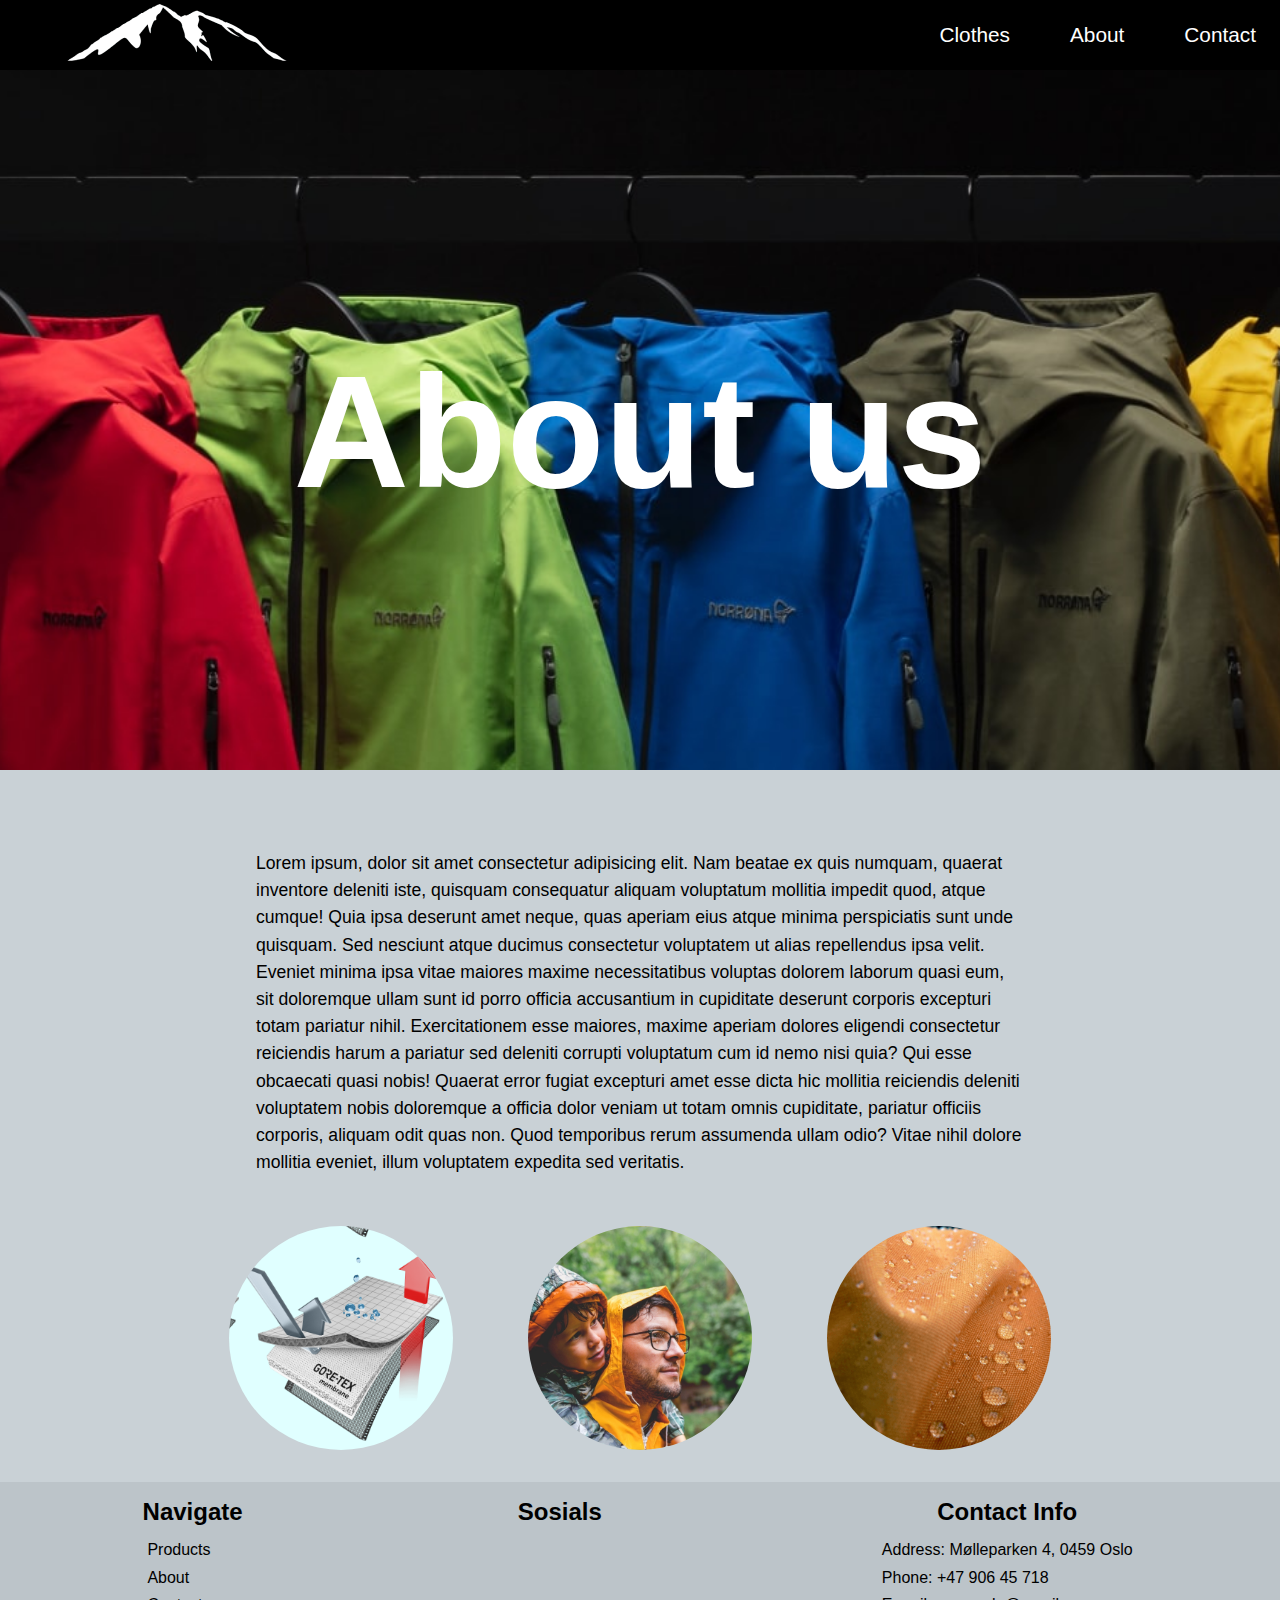
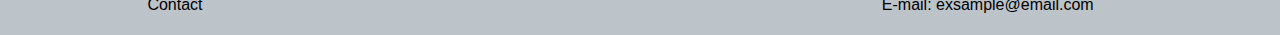
==== about.html @ 8d04f3d4 "progress on course assignment" ====
<!DOCTYPE html>
<html lang="en">
<head>
    <meta charset="UTF-8">
    <meta http-equiv="X-UA-Compatible" content="IE=edge">
    <meta name="viewport" content="width=device-width, initial-scale=1.0">
    <link rel="stylesheet" href="./css/styles.css">
    <link rel="stylesheet" href="./css/header.css">
    <link rel="stylesheet" href="./css/footer.css">
    <link rel="stylesheet" href="./css/about.css">
    <link rel="stylesheet" href="https://cdnjs.cloudflare.com/ajax/libs/font-awesome/6.2.0/css/all.min.css" integrity="sha512-xh6O/CkQoPOWDdYTDqeRdPCVd1SpvCA9XXcUnZS2FmJNp1coAFzvtCN9BmamE+4aHK8yyUHUSCcJHgXloTyT2A==" crossorigin="anonymous" referrerpolicy="no-referrer" />
    <script src="./script.js" defer></script>
    <title>About Us</title>

</head>
<header>
    <nav class="navbar">
        <!-- <a href="#" class="nav-branding">dev</a> -->
        <a class="nav-img"href="./index.html"><img src="./images/logo-Frame.png" alt="logo-Frame"></a>

        <div class="nav-menu">
            <li class="nav-item">
                <a href="./product.html" class="nav-link">Clothes</a>
            </li>
            <li class="nav-item">
                <a href="./about.html" class="nav-link">About</a>
            </li>
            <li class="nav-item">
                <a href="./contact.html" class="nav-link">Contact</a>
            </li>
        </ul>
        </div>
        <div class="hamburger" id="hamburger">
            <span class="bar"></span>
            <span class="bar"></span>
            <span class="bar"></span>
        </div>
    </nav>
</header>
<body>
    <main>
        <header>
        </header>
        <section class="about-us-section">
            <div class="about-us">
                <h1>About us</h1>
            </div>
        </section>
        <section class="about-text-section">
            <div class="about-description">
                <p>Lorem ipsum, dolor sit amet consectetur adipisicing elit. Nam beatae ex quis numquam, quaerat inventore deleniti iste, quisquam consequatur aliquam voluptatum mollitia impedit quod, atque cumque! Quia ipsa deserunt amet neque, quas aperiam eius atque minima perspiciatis sunt unde quisquam. Sed nesciunt atque ducimus consectetur voluptatem ut alias repellendus ipsa velit. Eveniet minima ipsa vitae maiores maxime necessitatibus voluptas dolorem laborum quasi eum, sit doloremque ullam sunt id porro officia accusantium in cupiditate deserunt corporis excepturi totam pariatur nihil. Exercitationem esse maiores, maxime aperiam dolores eligendi consectetur reiciendis harum a pariatur sed deleniti corrupti voluptatum cum id nemo nisi quia? Qui esse obcaecati quasi nobis! Quaerat error fugiat excepturi amet esse dicta hic mollitia reiciendis deleniti voluptatem nobis doloremque a officia dolor veniam ut totam omnis cupiditate, pariatur officiis corporis, aliquam odit quas non. Quod temporibus rerum assumenda ullam odio? Vitae nihil dolore mollitia eveniet, illum voluptatem expedita sed veritatis.</p>
            </div>
        </section>    
        <section>
            <div class="about-images-container">
                <div class="about-image image-1"></div>
                <div class="about-image image-2"></div>
                <div class="about-image image-3"></div>
            </div>
        </section>
    </main>
    <footer>
        <div class="footer-container">
    
            <div class="navigation-list list">
                <h3>Navigate</h3>
                <ul>
                    <li><a href="./product.html">Products</a></li>
                    <li><a href="./about.html">About</a></li>
                    <li><a href="./contact.html">Contact</a></li>
                </ul>
            </div> 
    
            <div class="sosial-list list">
                <h3>Sosials</h3>
                <ul>
                    <a href=""><i class="fa-brands fa-facebook"></i></a>
                    <a href=""><i class="fa-brands fa-square-instagram"></i></a>
                    <a href=""><i class="fa-brands fa-twitter"></i></a>
                </ul>
            </div>
    
            <div class="contact-info-list list">
                <h3>Contact Info</h3>
                <ul>
                    <li><p>Address: Mølleparken 4, 0459 Oslo</p></li>
                    <li><p>Phone: +47 906 45 718</p></li>
                    <li><p>E-mail: exsample@email.com</p></li>
                </ul>
            </div>
        </div>
    </footer>
    
</body>
</html>
---- css/styles.css ----
@import url(./header.css);
@import url(./footer.css);
@import url(../images/);
@import url(./product.css);


:root {
    font-family: Arial, Helvetica, sans-serif;
    --white:#fff;
    --black: rgb(0, 0, 0);
    --light-blue: rgb(45, 83, 147);
    --footer: #BCC4C9;
    --main-background:#C9D1D6;
    --product-overlay-color: #fafafaf2;
    --product-background: #F6F6F6;
    --tag-color: #284167;
    --tag-text-color: #D3D3D3;
    --button-color: #4354ED;
}

* {
    box-sizing: border-box;
    margin: 0;
    padding: 0;
    font-family: Arial, Helvetica, sans-serif;
}

a{
    text-decoration: none;
    color: var(--black);
}

.background-image {
    background-color: var(--light-blue);
    height: 100vh;
    background-image:url(../images/front-page-img.jpg);
    background-size: cover;
    background-repeat: no-repeat;
    object-fit: contain;
    background-position: right;
    width: 100%;
} 

.main-content {
    display: flex;
    justify-content: center;
    margin-top: 15vh;
    /* margin-left: 35vw;     */
}

.container--front-page {
    /* background-color: aqua; */
    display: flex;
    flex-direction: column;
    padding: 1rem;
}


.front-page-title {
    /* background-color: lightblue; */
    padding: 1rem;
    font-size: 1.5rem;
}


.see-products {
    /* background-color: lightcyan; */
    padding: 1rem;
}


.see-products a{
    font-size: 3rem;
    /* background-color: lightcoral; */
    padding: 10px;
    color: black;
    transition: 0.5s ease;
    border-radius: 15px;
}


.see-products a:hover {
    background-color: var(--black);
    font-size: 3.3rem;
    color: var(--white);
}


.rest-of-page {
    /* height: 1000px; */
    background-color: var(--light-blue);
}


footer {
    display: none;
}

@media (min-width:768px){
    footer{
        display: block;
    }
}
---- css/header.css ----
* {
    box-sizing: border-box;
    padding: 0;
    margin: 0;
}

 header{
    transition: 0.3s ease;
}

header:hover {
    background-color: black;
}

header:hover a {
    color: white;

}

header:hover span{
    background-color: white;
}

header:hover img {
    display: block;
    filter: saturate(100);
    filter: brightness(100);
}

li {
    list-style: none;
}

.nav-item a {
    color: var(--black);
    text-decoration: none;
    font-size: 1.3rem;
} 

.navbar {
    min-height: 70px;
    display: flex;
    justify-content: space-between;
    align-items: center;
    padding: 0 24px;
}

.nav-menu {
display: flex;
align-items: center;
justify-content: space-between;
gap: 60px;
}

.nav-branding {
    font-size: 2rem;
}

.nav-link {
    transition: 0.7s ease;
}

.nav-link:hover{
    color: dodgerblue;
}

.hamburger{
    display: none;
    cursor: pointer;
}

.hamburger span{

    background-color: var(--black);
}

.hamburger:hover {
    background-color: var(--black);
}


.bar {
    display: block;
    width: 25px;
    height: 3px;
    margin: 5px auto;
    -webkit-transition: all 0.3s ease-in-out;
    transition: all 0.3s ease-in-out;
    background-color: white;
}



@media (max-width:768px){
    
    .hamburger{
        display: block;
        margin-left: auto;
    }

    .nav-img{
        display: none;
    }

    .hamburger.active .bar:nth-child(2){
        opacity: 0;
    }
    .hamburger.active .bar:nth-child(1){
        transform: translateY(8px) rotate(45deg);
    }
    .hamburger.active .bar:nth-child(3){
        transform: translateY(-8px) rotate(-45deg);
    }

    .nav-menu{
        position: fixed;
        left: -100%;
        top: 70px;
        gap: 0;
        flex-direction: column;
        background-color: var(--black);
        width: 100%;
        text-align: center;
        transition: 0.3s; 
    }
    
    .nav-item {
        margin: 16px 0;
    }
    
    .nav-menu.active {
        left: 0;
    }
}
---- css/footer.css ----
footer {
    /* position: fixed; */
    left: 0;
    bottom: 0;
    width: 100%;
    /* max-height: 300px; */
}

.footer-container {
    background-color: var(--footer);
    display: flex;
    justify-content: space-around;
    padding: 1rem;
}

.list h3 {
    font-size: 1.5rem;
    margin-bottom: 10px;

}
.navigation-list h3 {
    display: flex;
    justify-content: center;
}

.contact-info-list h3 {
    display: flex;
    justify-content: center;
}

.list li {
    padding: 0.3rem;
}

.sosial-list{
    display: flex;
    flex-direction:column;
}

.sosial-list h3 {
    display: flex;
    justify-content: center;
}

.sosial-list ul {
    display: flex;
    flex-direction: row;
    padding: 0;
    margin: 1rem;
}

.sosial-list a {
    font-size: 1.5rem;
    margin: 0 1rem;
}
---- css/about.css ----
header {
    background-color: black;
}

header a {
    color: white;

}

header span{
    background-color: white;
}

header img {
    display: block;
    filter: saturate(100);
    filter: brightness(100);
}


section{
    display: flex;
    justify-content: center;
}
.about-us{
    background-image: url(../images/about-us-image.jpg);
    background-position: top;
    background-attachment: fixed;
    background-repeat: no-repeat;
    background-size: cover;
    min-height: 500px;
    color: white;
    width: 100%;
    height: 700px;
    /* background-size: 100%; */
    font-size: 2rem;
    font-weight: 500;
    display: flex;
    justify-content: center;
    padding-top: 30vh;
    margin-bottom: 5rem;
}



.about-description {
    display: flex;
    font-size: 1rem;
    line-height: 1.3;
    justify-content: center;
    width: 90vw;
    
}

.about-images-container {
    display: flex;
    flex-wrap: wrap;
    margin-top: 50px;
    flex-direction: row;
    width: 70vw;
    justify-content: space-around;
}

.about-image{
    background-color: lightcyan;
    padding: 2rem;
    border-radius: 50%;
    display: flex;
    margin-bottom: 2rem;
}

.image-1{
    background-image: url(../images/image-1.png);
    background-size: 91%;
    background-position: bottom;
}
.image-2{
    background-image: url(../images/image-2.webp);
    background-size: 190%;
    background-position: center;
    
    
}
.image-3{
    background-image: url(../images/image-3.png);
    background-size: 150%;

}


@media(min-width:768px) {
    .about-us{
        font-size: 5rem;
    }

    .about-description{
        width: 60vw;
    }
    
    .about-image{
        padding: 7rem;
    }
}

@media(min-width:510px) {

    .about-description{
        font-size: 1.1rem;
        line-height: 1.7rem;
    }

    .about-image{
        padding: 4rem;
    }
}

@media(min-width:768px) {
    .about-us{
        font-size: 5rem;
    }

    .about-description{
        width: 60vw;
    }
    
    .about-image{
        padding: 7rem;
    }
}
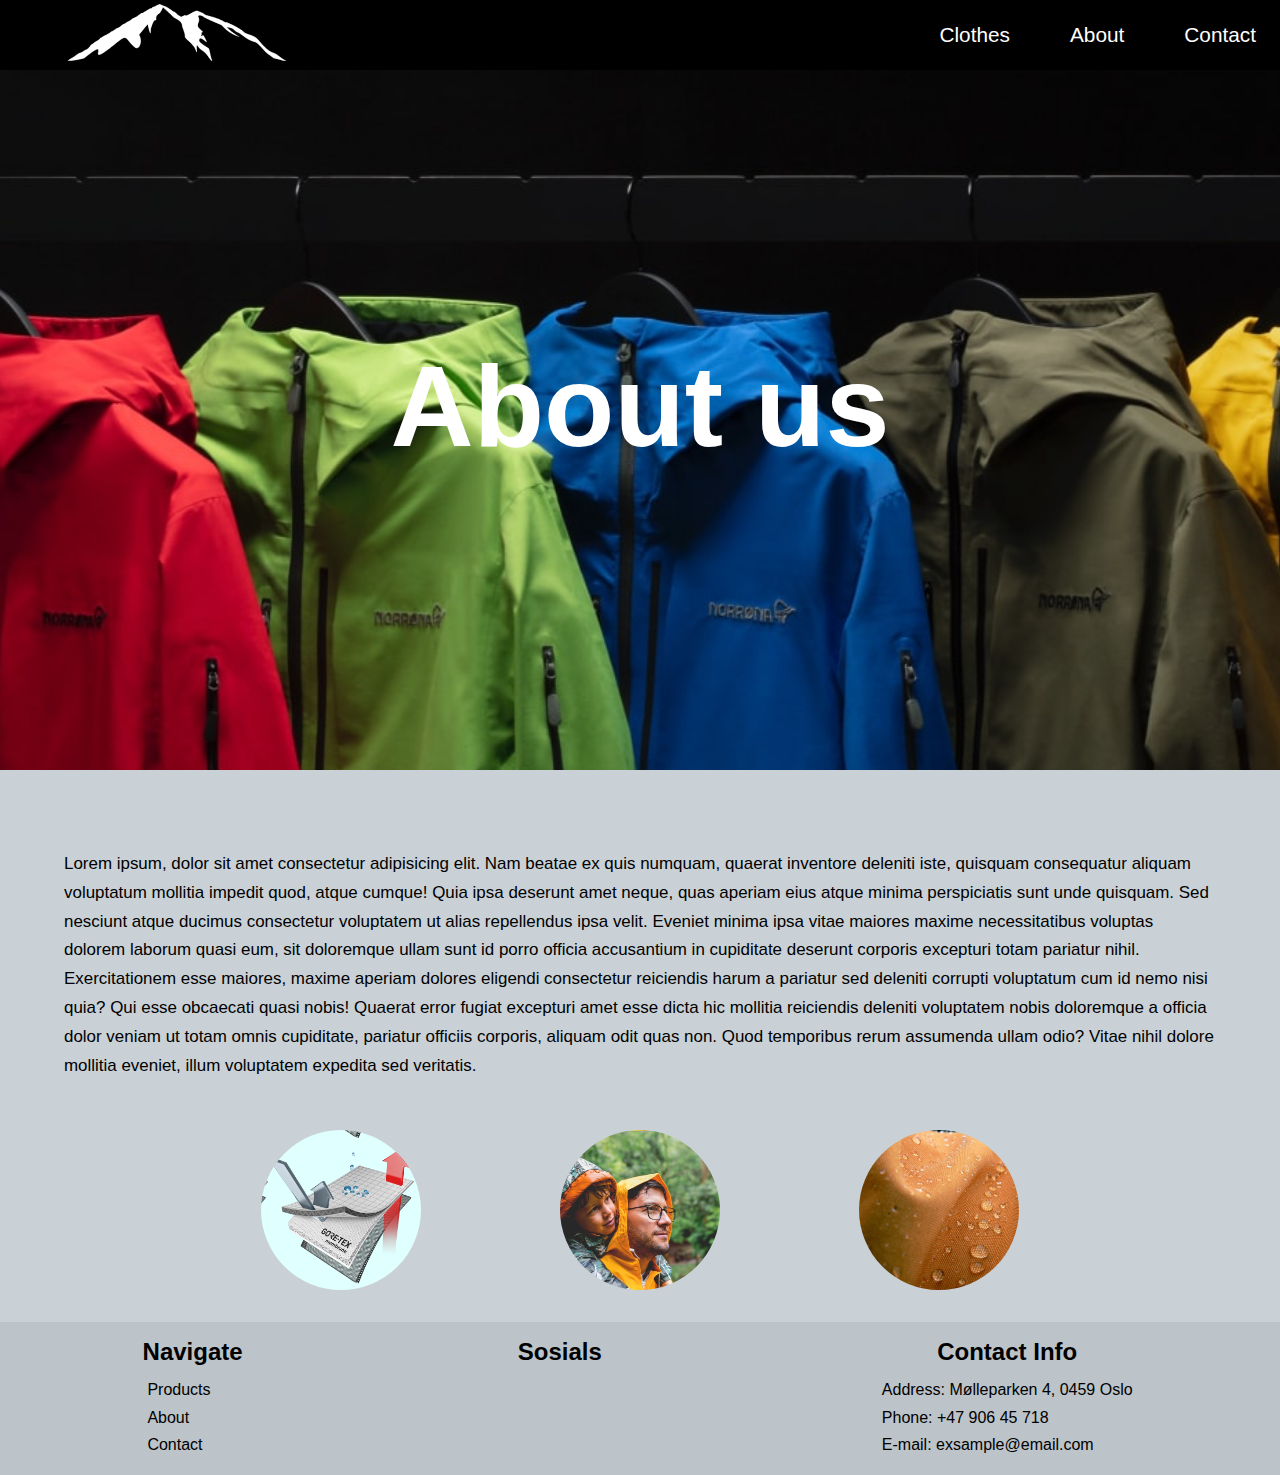
==== commit 83f6e890: "progress on contact.css+html" ====
--- a/about.html
+++ b/about.html
@@ -13,31 +13,31 @@
     <title>About Us</title>
 
 </head>
-<header>
-    <nav class="navbar">
-        <!-- <a href="#" class="nav-branding">dev</a> -->
-        <a class="nav-img"href="./index.html"><img src="./images/logo-Frame.png" alt="logo-Frame"></a>
+<body>
+    <header>
+        <nav class="navbar">
+            <a class="nav-img"href="./index.html"><img src="./images/logo-Frame.png" alt="logo-Frame"></a>
 
-        <div class="nav-menu">
-            <li class="nav-item">
-                <a href="./product.html" class="nav-link">Clothes</a>
-            </li>
-            <li class="nav-item">
-                <a href="./about.html" class="nav-link">About</a>
-            </li>
-            <li class="nav-item">
-                <a href="./contact.html" class="nav-link">Contact</a>
-            </li>
-        </ul>
-        </div>
-        <div class="hamburger" id="hamburger">
-            <span class="bar"></span>
-            <span class="bar"></span>
-            <span class="bar"></span>
-        </div>
-    </nav>
-</header>
-<body>
+            <div class="nav-menu">
+                <li class="nav-item">
+                    <a href="./product.html" class="nav-link">Clothes</a>
+                </li>
+                <li class="nav-item">
+                    <a href="./about.html" class="nav-link">About</a>
+                </li>
+                <li class="nav-item">
+                    <a href="./contact.html" class="nav-link">Contact</a>
+                </li>
+            </ul>
+            </div>
+            <div class="hamburger" id="hamburger">
+                <span class="bar"></span>
+                <span class="bar"></span>
+                <span class="bar"></span>
+            </div>
+        </nav>
+    </header>
+
     <main>
         <header>
         </header>
@@ -59,6 +59,7 @@
             </div>
         </section>
     </main>
+    
     <footer>
         <div class="footer-container">
     
@@ -90,6 +91,6 @@
             </div>
         </div>
     </footer>
-    
+
 </body>
 </html>--- a/css/styles.css
+++ b/css/styles.css
@@ -16,6 +16,8 @@
     --tag-color: #284167;
     --tag-text-color: #D3D3D3;
     --button-color: #4354ED;
+    --form-background:#D8E2E8;
+
 }
 
 * {
--- a/css/header.css
+++ b/css/header.css
@@ -1,3 +1,7 @@
+/* The code is written by me but is heavily inspired by a video tutorial. The code is likely to be similar to other projects.*/
+/* Source; https://www.youtube.com/watch?v=flItyHiDm7E&t=474s&ab_channel=WebDevTutorials*/
+
+
 * {
     box-sizing: border-box;
     padding: 0;
@@ -46,18 +50,18 @@
 }
 
 .nav-menu {
-display: flex;
-align-items: center;
-justify-content: space-between;
-gap: 60px;
+    display: flex;
+    align-items: center;
+    justify-content: space-between;
+    gap: 60px;
 }
 
 .nav-branding {
-    font-size: 2rem;
+    font-size: 1.8rem;
 }
 
 .nav-link {
-    transition: 0.7s ease;
+    transition: 0.6s ease;
 }
 
 .nav-link:hover{
@@ -70,7 +74,6 @@
 }
 
 .hamburger span{
-
     background-color: var(--black);
 }
 
@@ -84,8 +87,8 @@
     width: 25px;
     height: 3px;
     margin: 5px auto;
-    -webkit-transition: all 0.3s ease-in-out;
-    transition: all 0.3s ease-in-out;
+    -webkit-transition: all 0.4s ease-in-out;
+    transition: all 0.4s ease-in-out;
     background-color: white;
 }
 
@@ -106,10 +109,10 @@
         opacity: 0;
     }
     .hamburger.active .bar:nth-child(1){
-        transform: translateY(8px) rotate(45deg);
+        transform: translateY(8px) rotate(143deg);
     }
     .hamburger.active .bar:nth-child(3){
-        transform: translateY(-8px) rotate(-45deg);
+        transform: translateY(-8px) rotate(-143zdeg);
     }
 
     .nav-menu{
--- a/css/about.css
+++ b/css/about.css
@@ -1,28 +1,13 @@
 
 
-header {
-    background-color: black;
+main{
+    min-height: 100vh;
 }
-
-header a {
-    color: white;
-
-}
-
-header span{
-    background-color: white;
-}
-
-header img {
-    display: block;
-    filter: saturate(100);
-    filter: brightness(100);
-}
-
 
 section{
     display: flex;
     justify-content: center;
+
 }
 .about-us{
     background-image: url(../images/about-us-image.jpg);
@@ -34,7 +19,6 @@
     color: white;
     width: 100%;
     height: 700px;
-    /* background-size: 100%; */
     font-size: 2rem;
     font-weight: 500;
     display: flex;
@@ -65,7 +49,7 @@
 
 .about-image{
     background-color: lightcyan;
-    padding: 2rem;
+    padding: calc(1rem + 5vw);
     border-radius: 50%;
     display: flex;
     margin-bottom: 2rem;
@@ -89,45 +73,14 @@
 
 }
 
-
-@media(min-width:768px) {
-    .about-us{
-        font-size: 5rem;
-    }
-
-    .about-description{
-        width: 60vw;
-    }
-    
-    .about-image{
-        padding: 7rem;
-    }
-}
-
-@media(min-width:510px) {
-
-    .about-description{
-        font-size: 1.1rem;
-        line-height: 1.7rem;
-    }
-
-    .about-image{
-        padding: 4rem;
-    }
-}
-
-@media(min-width:768px) {
-    .about-us{
-        font-size: 5rem;
-    }
-
-    .about-description{
-        width: 60vw;
-    }
-    
-    .about-image{
-        padding: 7rem;
-    }
+.about-us{
+    font-size: calc(2rem + 2vw);
 }
 
 
+.about-description{
+    font-size: calc(0.5rem + 0.7vw);
+    line-height: calc(1rem + 1vw);
+}
+
+
